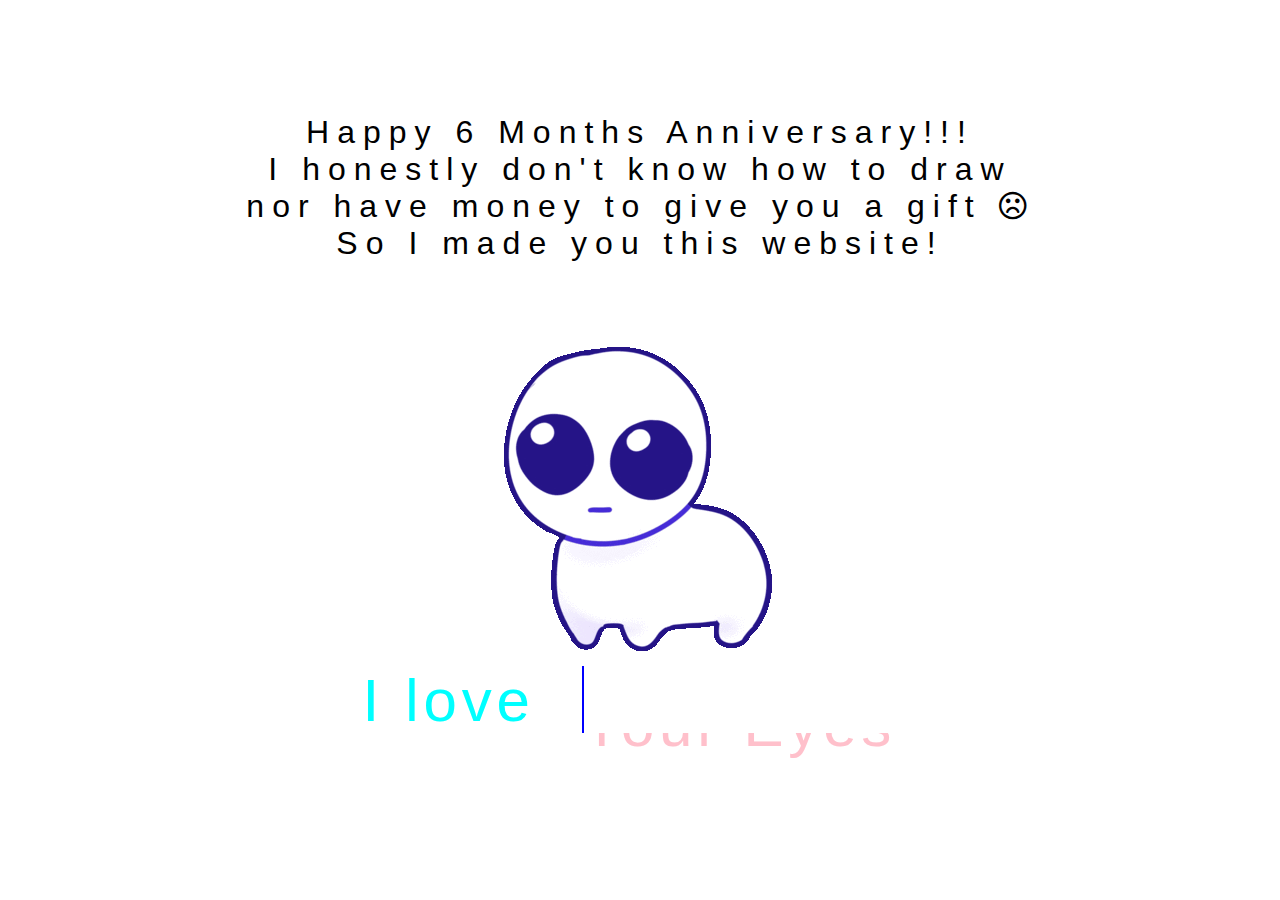
==== index.html @ 2766fe89 "Deployed" ====
<!DOCTYPE html>
<html>
<title>For Maggie</title>
<meta name="viewport" content="width=device-width, initial-scale=1">
<link rel = "stylesheet" href="style.css">
<link rel="stylesheet" href="https://cdnjs.cloudflare.com/ajax/libs/font-awesome/4.7.0/css/font-awesome.min.css">

<body>
    <div class = "container">
        <p  class= "text text0">Happy 6 Months Anniversary!!! </p>
    </div>

    <div class = "container">
        <p class= "text text1">I honestly don't know how to draw</p>
    </div>

    <div class = "container">
        <p class= "text text2">nor have money to give you a gift <i class="fa fa-frown-o"></i>
        </p>
    </div>

    <div class = "container">
        <p class= "text text3">So I made you this website!</p>
    </div>

    <img src="yippee.gif">
    <div class = "wrapper">
        <div class = "static-txt"> I love</div>
        <ul class="dynamic-txt">
            <li><span>Your Eyes</span></li>
            <li><span>Your Lips</span></li>
            <li><span>Your Nose</span></li>
            <li><span>Your Smile</span></li>
            <li><span>Your Hair</span></li>
            <li><span>Your Love</span></li>
        </ul>
    </div>
</body>
</html>
---- style.css ----
@import url('https://fonts.cdnfonts.com/css/lovely');
.container {
    display: inline-block;
}
.text {
    font-size: 2em;
    letter-spacing: 8px;
    width: 100%;
    white-space: nowrap;
    overflow: hidden;
    opacity: 0;
    visibility: hidden;
}
@keyframes typing {
    0% {
        width: 0;
        visibility: visible;
        opacity: 1;
    }
    100%{
        width: 100%;
    }
}

.text0 {
    animation: typing 4s steps(18) forwards;
    visibility: visible;
    opacity: 1;
}

.text1 {
    animation: typing 4s steps(18) forwards;
    animation-delay: 4s;
    visibility: visible;
    opacity: 1;
}

.text2 {
    animation: typing 4s steps(18) forwards;
    animation-delay: 8s;
    visibility: visible;
    opacity: 1;
}
.text3 {
    animation: typing 4s steps(18) forwards;
    animation-delay: 12s;
    visibility: visible;
    opacity: 1;
}

* {
    margin: 0;
    padding: 0;
    box-sizing: border-box;
    font-family: 'Lovely', sans-serif;                          
}
body {
    display: flex;
    flex-direction: column;
    align-items: center;
    justify-content: center;
    min-height: 100vh;
}
.wrapper {
    display: inline-flex;
    gap: 2em;
    letter-spacing: 0.3em;
}
.static-txt {
    color: aqua;
    font-size: 60px;
    font-weight: 400;
}

.dynamic-txt {
    margin-left: 15px;
    height: 120px;
    line-height: 120px;
    overflow: hidden;
}

li {
    color: pink;
    list-style: none;
    font-size: 60px;
    font-weight: 500;
    position: relative;
    top: 0;
    animation: sliding 12s steps(6) infinite;
}
@keyframes sliding {
    100%{
        top: -720px;
    }
}
span {
    position: relative;
}
span::after {
    content: "";
    position: absolute;
    height: 100%;
    width: 100%;
    background: white;
    border-left: 2px solid blue;
    left: 0;
    animation: dynamicWords 2s steps(8) infinite;
}
@keyframes dynamicWords {
    100%{
        left: 100%;
        margin: 0 -35px 0 35px;
    }
}

@media (max-width: 768px) {
    .text {
        font-size: 1.5em;
        letter-spacing: 5px;
    }
    .static-txt, .dynamic-txt li {
        font-size: 40px;
    }
    .dynamic-txt {
        height: 80px;
        line-height: 80px;
    }
    li {
        animation: sliding 10s steps(6) infinite;
    }
    @keyframes sliding {
        100%{
            top: -480px;
        }
    }
}

@media (max-width: 480px) {
    .text {
        font-size: 1.2em;
        letter-spacing: 3px;
    }
    .static-txt, .dynamic-txt li {
        font-size: 30px;
    }
    .dynamic-txt {
        height: 60px;
        line-height: 60px;
    }
    .wrapper {
        gap: 0.5em;
    }
    li {
        animation: sliding 8s steps(6) infinite;
    }
    @keyframes sliding {
        100%{
            top: -360px;
        }
    }
}
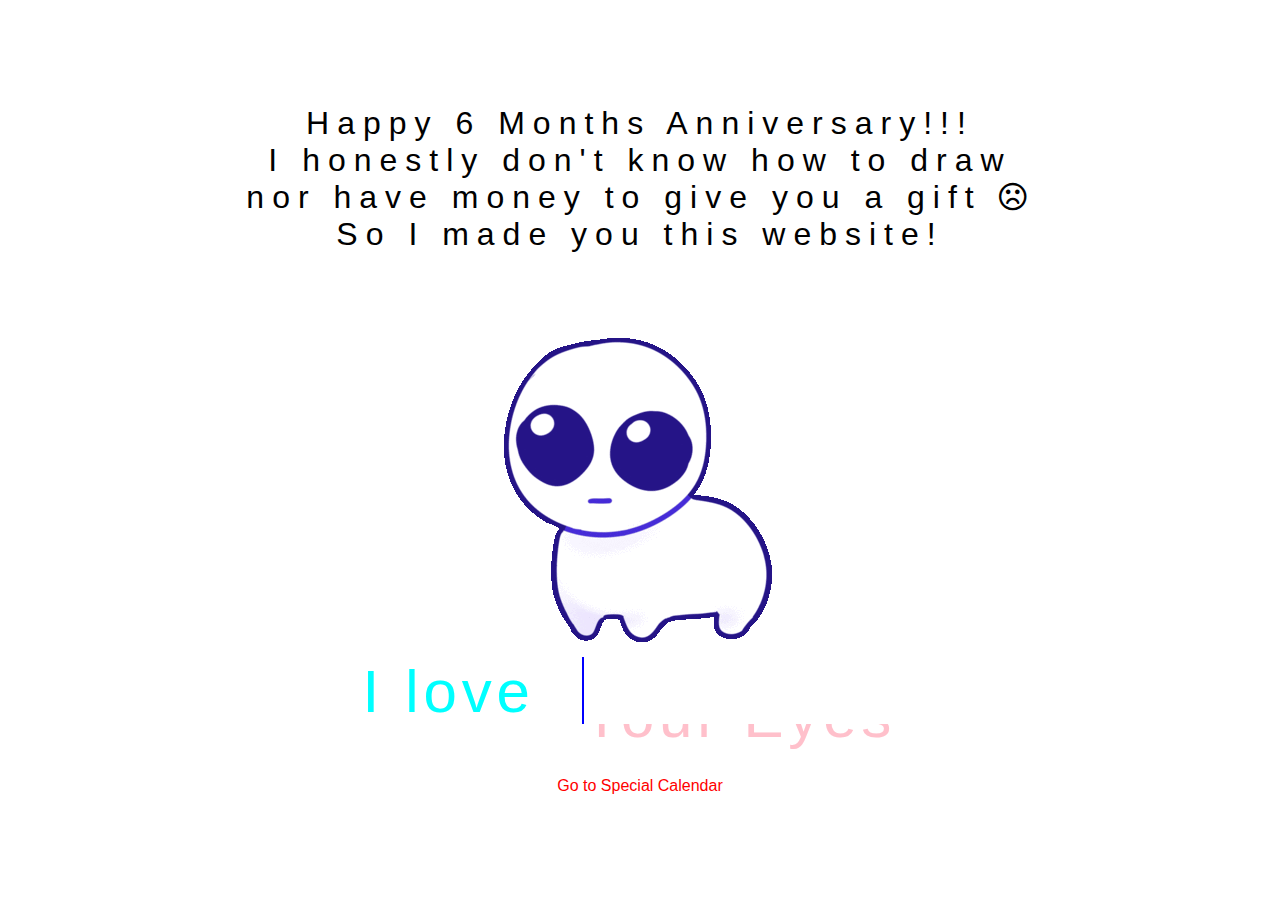
==== commit 7e503945: "Added calendar" ====
--- a/index.html
+++ b/index.html
@@ -35,5 +35,6 @@
             <li><span>Your Love</span></li>
         </ul>
     </div>
+    <a href = "calendar.html">Go to Special Calendar</a>
 </body>
 </html>
--- a/style.css
+++ b/style.css
@@ -159,3 +159,22 @@
         }
     }
 }
+a {
+    text-decoration: none;
+    color: red;
+    animation: heartPulse 1s infinite;
+}
+
+a:hover {
+    background-color: aliceblue;
+    font-size: larger;
+}
+
+@keyframes heartPulse {
+    0%, 100% {
+        transform: scale(1);
+    }
+    50% {
+        transform: scale(1.3);
+    }
+}